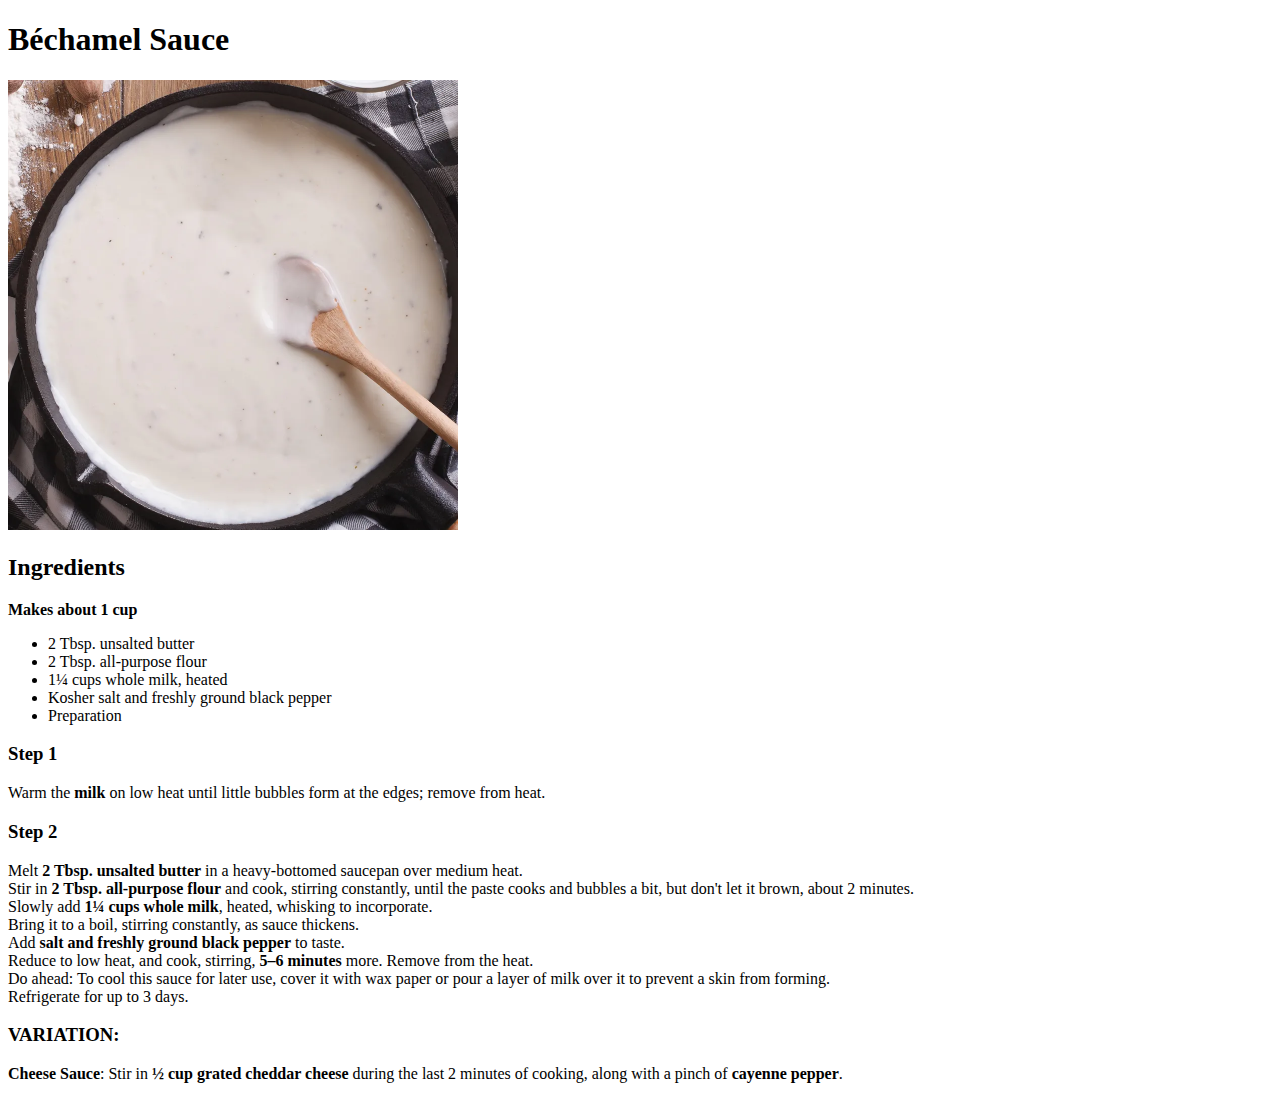
==== recipes/bechamelSauce.html @ 4fba910c "Create an images directory Create the index.html Create the recipes" ====
<!DOCTYPE html>
<html lang="en">
<head>
    <meta charset="UTF-8">
    <meta name="viewport" content="width=device-width, initial-scale=1.0">
    <title>Béchamel Sauce</title>
</head>
<body>
    <h1>Béchamel Sauce</h1>
    <img src="../images/bechamel.webp" alt="Bechamel sauce image" height="450" width="450">
    <h2>Ingredients</h2>

    <p><strong>Makes about 1 cup</strong></p>
    <ul>
        <li>2 Tbsp. unsalted butter</li>
        <li>2 Tbsp. all-purpose flour</li>
        <li>1¼ cups whole milk, heated</li>
        <li>Kosher salt and freshly ground black pepper</li>
        <li>Preparation</li>
    </ul>

    <h3>Step 1</h3>
    <p>
        Warm the <strong>milk</strong> on low heat until little bubbles form at the edges; remove from heat.
    </p>

    <h3>Step 2</h3>
    <p>
        Melt <strong>2 Tbsp. unsalted butter</strong> in a heavy-bottomed saucepan over medium heat.<br> 
        Stir in <strong>2 Tbsp. all-purpose flour</strong> and cook, stirring constantly, until the paste cooks and bubbles a bit, but don't let it brown, about 2 minutes. <br>
        Slowly add <strong>1¼ cups whole milk</strong>, heated, whisking to incorporate. <br>
        Bring it to a boil, stirring constantly, as sauce thickens. <br>
        Add <strong>salt and freshly ground black pepper</strong> to taste. <br>
        Reduce to low heat, and cook, stirring, <strong>5–6 minutes</strong> more. Remove from the heat.<br>
        Do ahead: To cool this sauce for later use, cover it with wax paper or pour a layer of milk over it to prevent a skin from forming. <br>
        Refrigerate for up to 3 days.
    </p>
    
    <h3>VARIATION:</h3>
    <p>
        <strong>Cheese Sauce</strong>: Stir in <strong>½ cup grated cheddar cheese</strong> during the last 2 minutes of cooking, along with a pinch of <strong>cayenne pepper</strong>.
    </p>

</body>
</html>
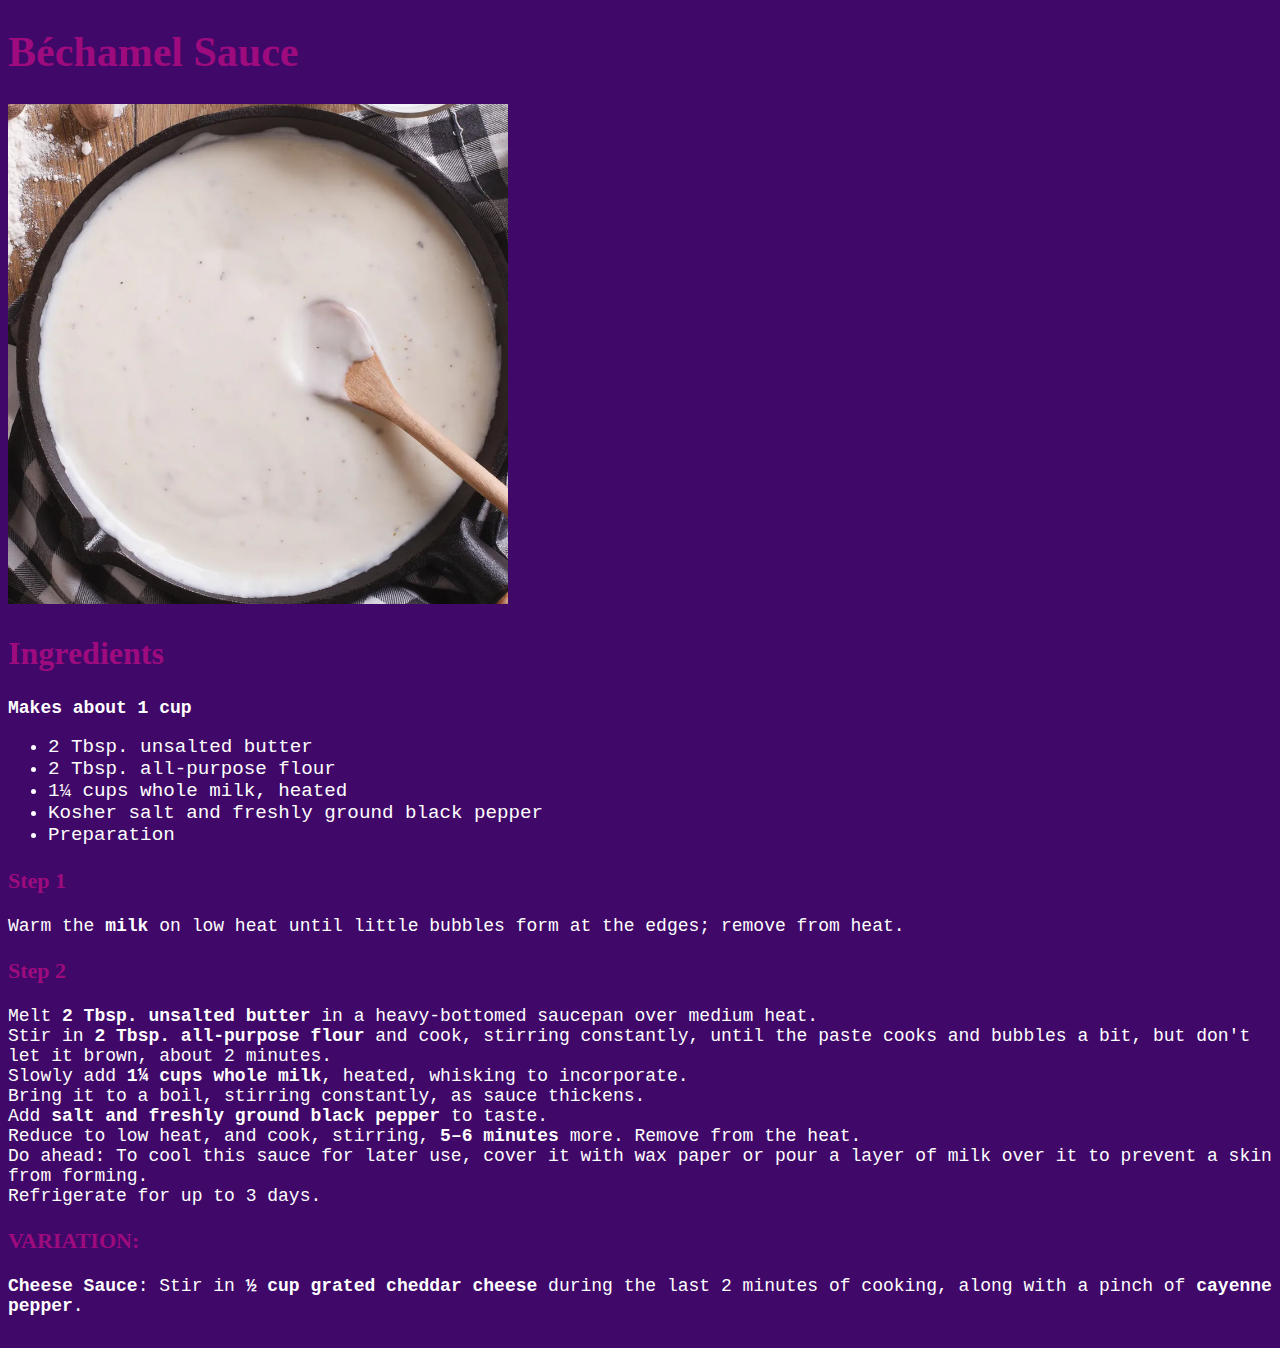
==== commit fcf13e77: "Add basic CSS style to practice, and correct some typos" ====
--- a/recipes/bechamelSauce.html
+++ b/recipes/bechamelSauce.html
@@ -4,6 +4,7 @@
     <meta charset="UTF-8">
     <meta name="viewport" content="width=device-width, initial-scale=1.0">
     <title>Béchamel Sauce</title>
+    <link rel="stylesheet" href="../css/style_recipes.css">
 </head>
 <body>
     <h1>Béchamel Sauce</h1>
@@ -11,7 +12,7 @@
     <h2>Ingredients</h2>
 
     <p><strong>Makes about 1 cup</strong></p>
-    <ul>
+    <ul class="ingredients">
         <li>2 Tbsp. unsalted butter</li>
         <li>2 Tbsp. all-purpose flour</li>
         <li>1¼ cups whole milk, heated</li>
--- a/css/style_recipes.css
+++ b/css/style_recipes.css
@@ -0,0 +1,37 @@
+body {
+    color: white;
+    background-color: rgb(63, 8, 105);
+}
+
+img {
+    height: auto;
+    width: 500px;
+}
+
+.ingredients li {
+    font-size: larger;
+    font-family: 'Courier New', Courier, monospace;
+}
+
+p { 
+    font-size: large;
+    font-family: monospace, 'Courier New', Courier;
+}
+
+h1 {
+    font-family: 'Times New Roman', Times, serif;
+    font-size: 42px;
+    color: #b80c84ce
+}
+
+h2 {
+    font-family: 'Times New Roman', Times, serif;
+    font-size: 32px;
+    color: #b80c84ce
+}
+
+h3 {
+    font-family: 'Times New Roman', Times, serif;
+    font-size: 22px;
+    color: #b80c84ce
+}